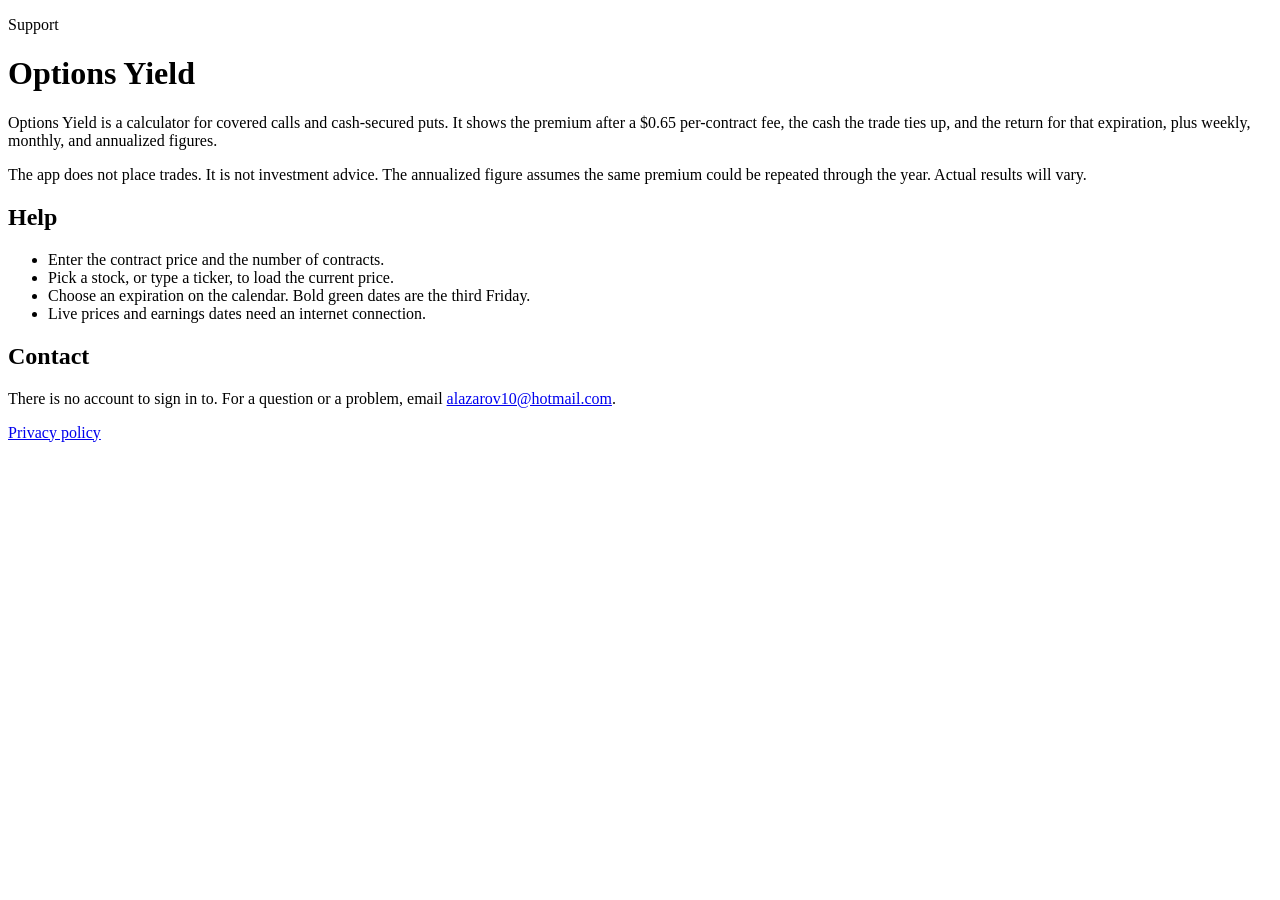
==== index.html @ 7d2b69a4 "Create index.html for Options Yield support page Added a basic HTML structure for the Options Yield " ====
<!DOCTYPE html>
<html lang="en">
<head>
  <meta charset="utf-8" />
  <meta name="viewport" content="width=device-width, initial-scale=1" />
  <title>Options Yield — Support</title>
  <link rel="stylesheet" href="site.css" />
</head>
<body>
  <main>
    <p class="kicker">Support</p>
    <h1>Options Yield</h1>
    <p>Options Yield is a calculator for covered calls and cash-secured puts. It shows the premium after a $0.65 per-contract fee, the cash the trade ties up, and the return for that expiration, plus weekly, monthly, and annualized figures.</p>
    <p>The app does not place trades. It is not investment advice. The annualized figure assumes the same premium could be repeated through the year. Actual results will vary.</p>
    <h2>Help</h2>
    <ul>
      <li>Enter the contract price and the number of contracts.</li>
      <li>Pick a stock, or type a ticker, to load the current price.</li>
      <li>Choose an expiration on the calendar. Bold green dates are the third Friday.</li>
      <li>Live prices and earnings dates need an internet connection.</li>
    </ul>
    <h2>Contact</h2>
    <p>There is no account to sign in to. For a question or a problem, email <a href="mailto:alazarov10@hotmail.com">alazarov10@hotmail.com</a>.</p>
    <p class="foot"><a href="privacy.html">Privacy policy</a></p>
  </main>
</body>
</html>
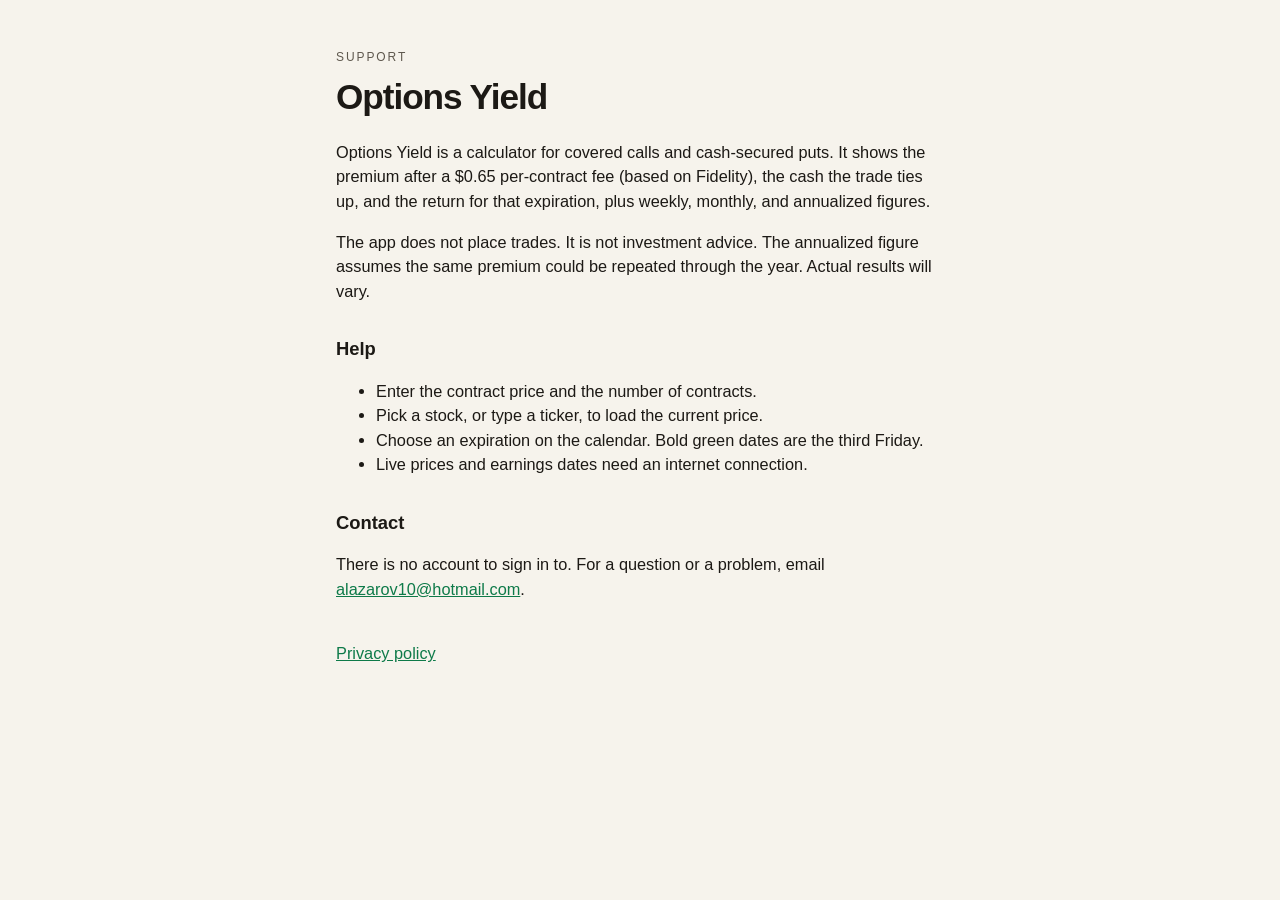
==== commit e1e0e653: "Update description of Options Yield calculator Added source of fee calculation based on Fidelity." ====
--- a/index.html
+++ b/index.html
@@ -10,7 +10,7 @@
   <main>
     <p class="kicker">Support</p>
     <h1>Options Yield</h1>
-    <p>Options Yield is a calculator for covered calls and cash-secured puts. It shows the premium after a $0.65 per-contract fee, the cash the trade ties up, and the return for that expiration, plus weekly, monthly, and annualized figures.</p>
+    <p>Options Yield is a calculator for covered calls and cash-secured puts. It shows the premium after a $0.65 per-contract fee (based on Fidelity), the cash the trade ties up, and the return for that expiration, plus weekly, monthly, and annualized figures.</p>
     <p>The app does not place trades. It is not investment advice. The annualized figure assumes the same premium could be repeated through the year. Actual results will vary.</p>
     <h2>Help</h2>
     <ul>
--- a/site.css
+++ b/site.css
@@ -0,0 +1,20 @@
+:root { color-scheme: light dark; }
+body {
+  margin: 0;
+  font-family: -apple-system, BlinkMacSystemFont, "Segoe UI", sans-serif;
+  background: #f6f3ec;
+  color: #1c1915;
+  line-height: 1.5;
+}
+main { max-width: 38rem; margin: 0 auto; padding: 3rem 1.25rem 4rem; }
+.kicker { margin: 0; letter-spacing: 0.16em; text-transform: uppercase; font-size: 0.75rem; color: #5e584e; }
+h1 { margin: 0.3rem 0 1rem; font-size: 2.2rem; letter-spacing: -0.03em; }
+h2 { margin: 2rem 0 0.4rem; font-size: 1.15rem; }
+p, li { font-size: 1.02rem; }
+a { color: #0e7a49; }
+.foot { margin-top: 2.5rem; }
+@media (prefers-color-scheme: dark) {
+  body { background: #101216; color: #f4f1ea; }
+  .kicker { color: #b7b0a4; }
+  a { color: #3ddc84; }
+}
